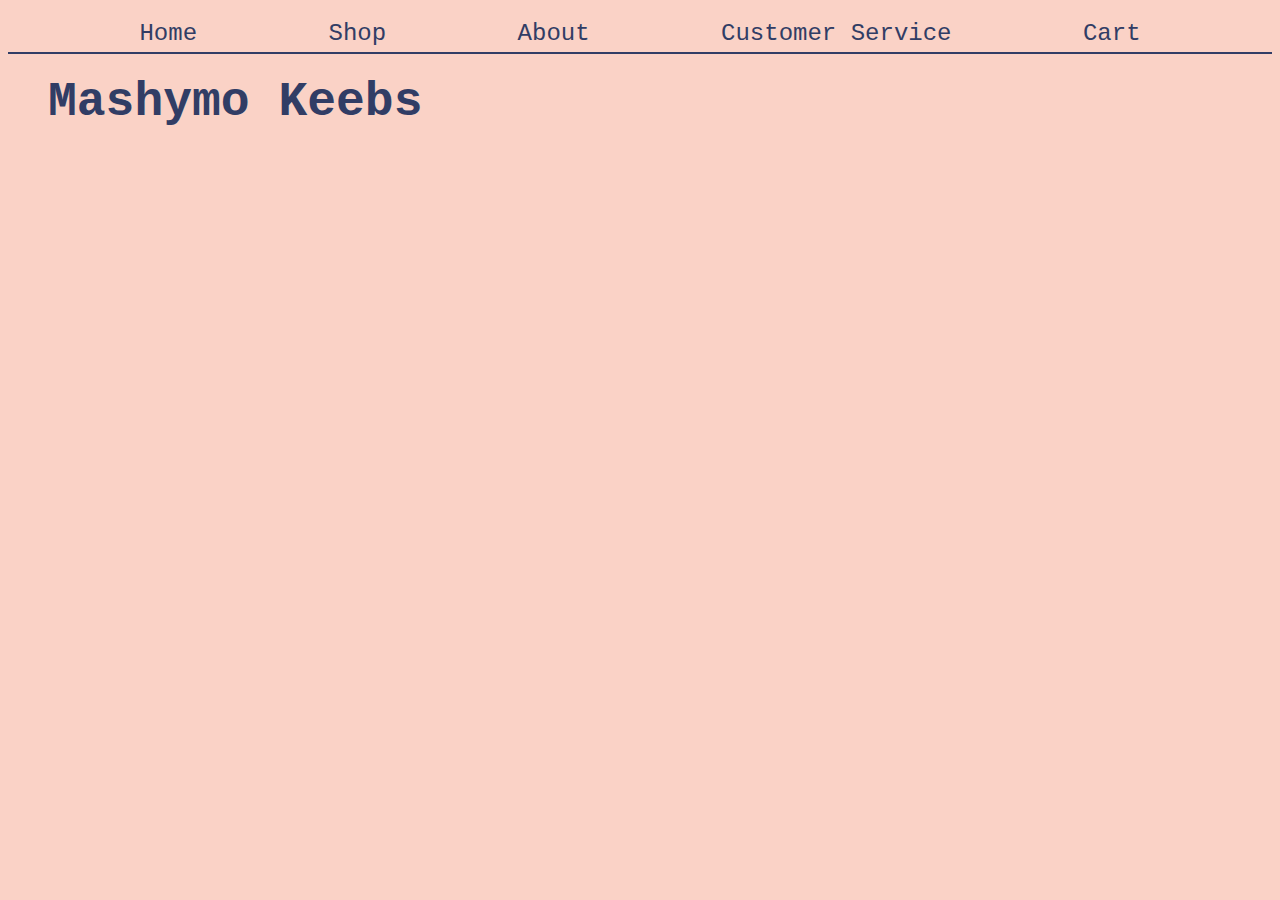
==== index.html @ c899352a "first commit" ====
<!DOCTYPE html>
<html lang="en">
<head>
    <meta charset="UTF-8">
    <meta http-equiv="X-UA-Compatible" content="IE=edge">
    <meta name="viewport" content="width=device-width, initial-scale=1.0">
    <link rel="stylesheet" href="styles.css">
    <title>Document</title>
</head>
<body>
    <div class="topnav">
        <a class="active" href="#home">Home</a>
        <a href="#news">Shop</a>
        <a href="#contact">About</a>
        <a href="#about">Customer Service</a>
        <a href="#about">Cart</a>
      </div>

      <h1>
        <div class = "Mashymo">
            Mashymo Keebs
        </div>
      </h1>
</body>
</html>
---- styles.css ----
body{
    background-color: #fad2c6;
    background-image: url("/Users/massimovillareal/Desktop/FINALSEM/349/blog/pink background cap.webp") ;
    background-size: 100% auto;
    background-repeat: no-repeat;
  

}

.topnav{
    display: flex;
    justify-content: space-evenly;  
    align-items: center;
    flex-direction:row;
    margin-top: 20px;
    border-bottom: 2px solid #313d65; 
    padding-bottom: 5px;
    cursor: pointer;
    transition: transform 0.2s ease-in-out;
}

a:hover{
  color: #313d65;
  transform: scale(1.25);

}

  

  a{
      text-decoration: none;
      font-family: 'Courier New', Courier, monospace;
      font-size: 150%;
      color: #313d65;
      
      
  }

  .Mashymo{
    text-decoration: none;
    font-family: 'Courier New', Courier, monospace;
    font-size: 150%;
    color: #313d65;
    margin-left: 40px;
  }
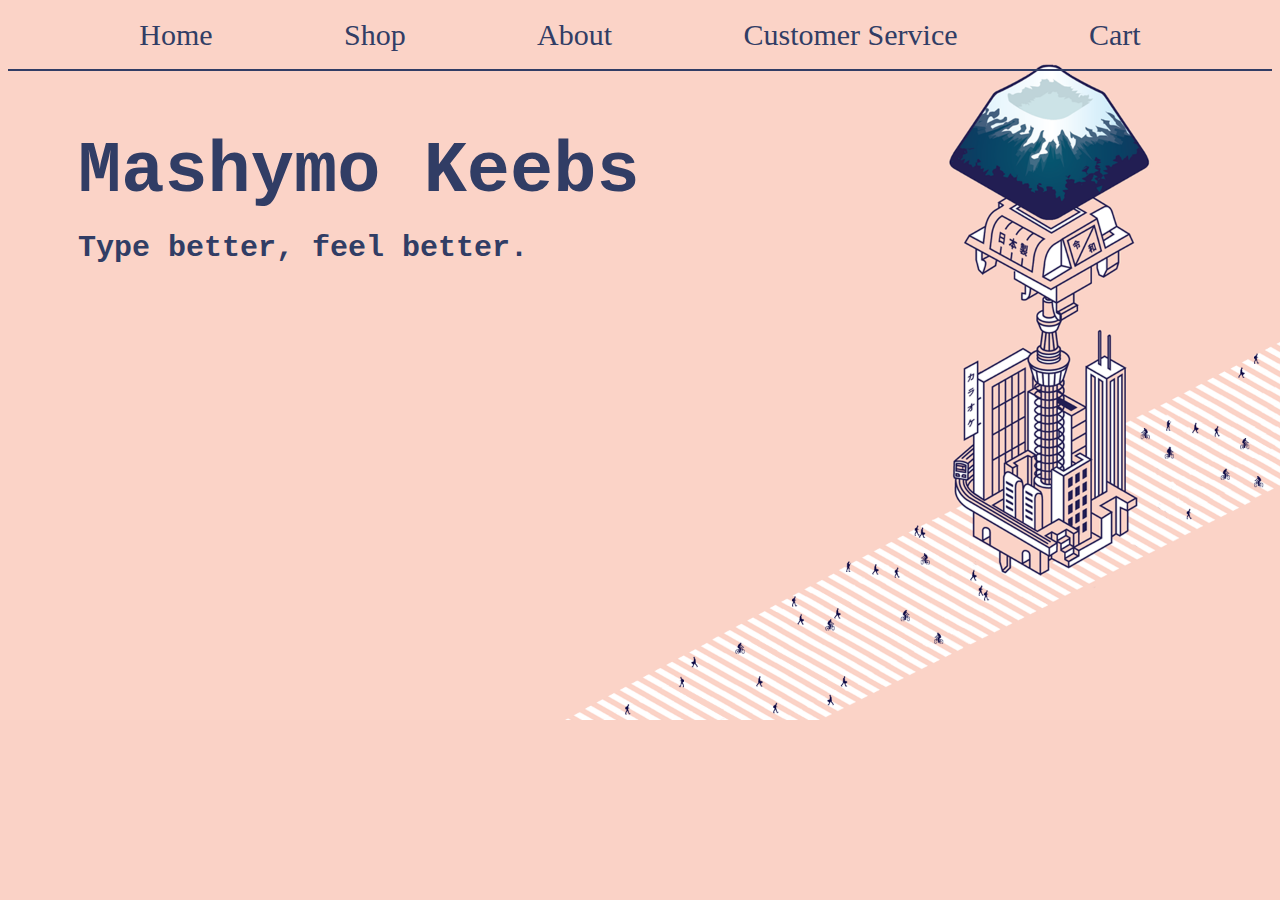
==== commit 53a081dd: "Fixing up homepage" ====
--- a/index.html
+++ b/index.html
@@ -1,25 +1,26 @@
 <!DOCTYPE html>
 <html lang="en">
-<head>
-    <meta charset="UTF-8">
-    <meta http-equiv="X-UA-Compatible" content="IE=edge">
-    <meta name="viewport" content="width=device-width, initial-scale=1.0">
-    <link rel="stylesheet" href="styles.css">
+  <head>
+    <meta charset="UTF-8" />
+    <meta http-equiv="X-UA-Compatible" content="IE=edge" />
+    <meta name="viewport" content="width=device-width, initial-scale=1.0" />
+    <link rel="stylesheet" href="styles.css" />
     <title>Document</title>
-</head>
-<body>
+  </head>
+  <body>
     <div class="topnav">
-        <a class="active" href="#home">Home</a>
-        <a href="#news">Shop</a>
-        <a href="#contact">About</a>
-        <a href="#about">Customer Service</a>
-        <a href="#about">Cart</a>
-      </div>
+      <a class="active" href="#home">Home</a>
+      <a href="#news">Shop</a>
+      <a href="#contact">About</a>
+      <a href="#about">Customer Service</a>
+      <a href="#about">Cart</a>
+    </div>
 
-      <h1>
-        <div class = "Mashymo">
-            Mashymo Keebs
-        </div>
-      </h1>
-</body>
-</html>+    <h1>
+      <div class="Mashymo">Mashymo Keebs</div>
+    </h1>
+    <h2>
+      <div class="Motto">Type better, feel better.</div>
+    </h2>
+  </body>
+</html>
--- a/styles.css
+++ b/styles.css
@@ -1,46 +1,55 @@
-body{
-    background-color: #fad2c6;
-    background-image: url("/Users/massimovillareal/Desktop/FINALSEM/349/blog/pink background cap.webp") ;
-    background-size: 100% auto;
-    background-repeat: no-repeat;
-  
-
+body {
+  background-color: #fad2c6;
+  background-image: url(pink\ background\ cap.webp);
+  background-size: 100% auto;
+  background-repeat: no-repeat;
 }
 
-.topnav{
-    display: flex;
-    justify-content: space-evenly;  
-    align-items: center;
-    flex-direction:row;
-    margin-top: 20px;
-    border-bottom: 2px solid #313d65; 
-    padding-bottom: 5px;
-    cursor: pointer;
-    transition: transform 0.2s ease-in-out;
+.topnav {
+  display: flex;
+  justify-content: space-evenly;
+  align-items: center;
+  flex-direction: row;
+  margin-top: 20px;
+  border-bottom: 2px solid #313d65;
+  padding-bottom: 20px;
+  cursor: pointer;
+  transition: transform 0.2s ease-in-out;
 }
 
-a:hover{
-  color: #313d65;
-  transform: scale(1.25);
-
+a:hover {
+  background-color: #313d65;
+  color: #fad2c6;
+  border-radius: 15px;
 }
 
-  
+a {
+  text-decoration: none;
+  font-family: Inter;
+  font-size: 30px;
+  font-weight: 500;
+  line-height: 29px;
+  letter-spacing: 0em;
+  text-align: center;
+  color: #313d65;
+}
 
-  a{
-      text-decoration: none;
-      font-family: 'Courier New', Courier, monospace;
-      font-size: 150%;
-      color: #313d65;
-      
-      
-  }
+.Mashymo {
+  text-decoration: none;
+  font-family: "Courier New", Courier, monospace;
+  font-size: 225%;
+  color: #313d65;
+  margin-left: 70px;
+  margin-top: 60px;
+}
 
-  .Mashymo{
-    text-decoration: none;
-    font-family: 'Courier New', Courier, monospace;
-    font-size: 150%;
-    color: #313d65;
-    margin-left: 40px;
-  }
-
+.Motto {
+  font-family: "Courier New", Courier, monospace;
+  font-size: 30px;
+  font-weight: 600;
+  line-height: 29px;
+  letter-spacing: 0em;
+  margin-left: 70px;
+  margin-bottom: 5px;
+  color: #313d65;
+}
